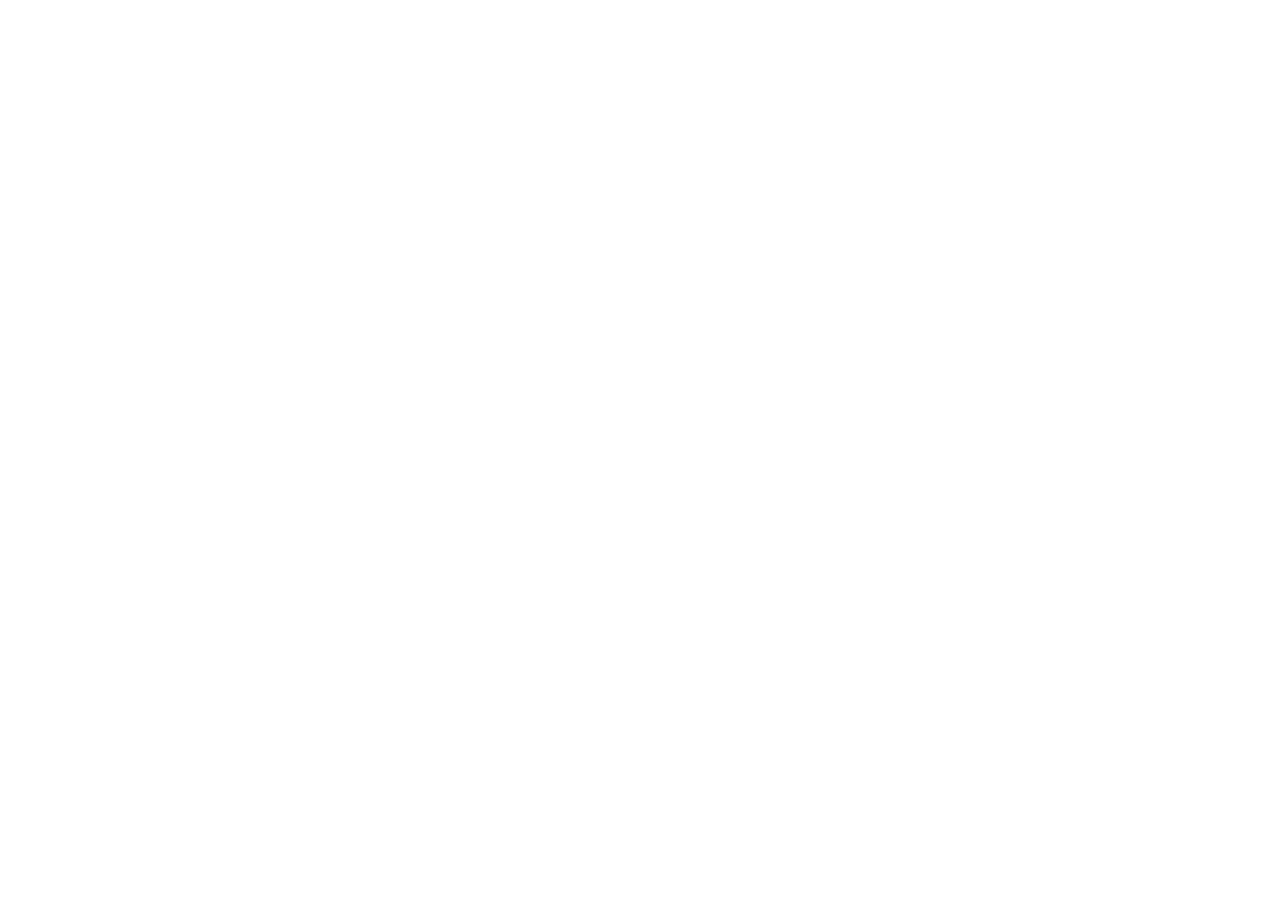
==== agent.html @ a2b8e488 "new commit" ====
<!DOCTYPE html>
<html lang="en">
<head>
    <meta charset="UTF-8">
    <meta name="viewport" content="width=device-width, initial-scale=1.0">
    <title>agent page</title>
    <link rel="preconnect" href="https://fonts.googleapis.com">
<link rel="preconnect" href="https://fonts.gstatic.com" crossorigin>
<link href="https://fonts.googleapis.com/css2?family=Ubuntu:ital,wght@0,300;0,400;0,500;0,700;1,300;1,400;1,500;1,700&display=swap" rel="stylesheet">
<link rel="stylesheet" href="./css/agent.css">
<link rel="stylesheet" href="./css/style.css">

</head>
<body>
    
</body>
</html>
---- css/style.css ----
.ubuntu-light {
  font-family: "Ubuntu", sans-serif;
  font-weight: 300;
  font-style: normal;
}

.ubuntu-regular {
  font-family: "Ubuntu", sans-serif;
  font-weight: 400;
  font-style: normal;
}

.ubuntu-medium {
  font-family: "Ubuntu", sans-serif;
  font-weight: 500;
  font-style: normal;
}

.ubuntu-bold {
  font-family: "Ubuntu", sans-serif;
  font-weight: 700;
  font-style: normal;
}

.ubuntu-light-italic {
  font-family: "Ubuntu", sans-serif;
  font-weight: 300;
  font-style: italic;
}

.ubuntu-regular-italic {
  font-family: "Ubuntu", sans-serif;
  font-weight: 400;
  font-style: italic;
}

.ubuntu-medium-italic {
  font-family: "Ubuntu", sans-serif;
  font-weight: 500;
  font-style: italic;
}

.ubuntu-bold-italic {
  font-family: "Ubuntu", sans-serif;
  font-weight: 700;
  font-style: italic;
}
body{
    margin: 0;
    padding: 0;
    background-color: #FFFFFF;
}
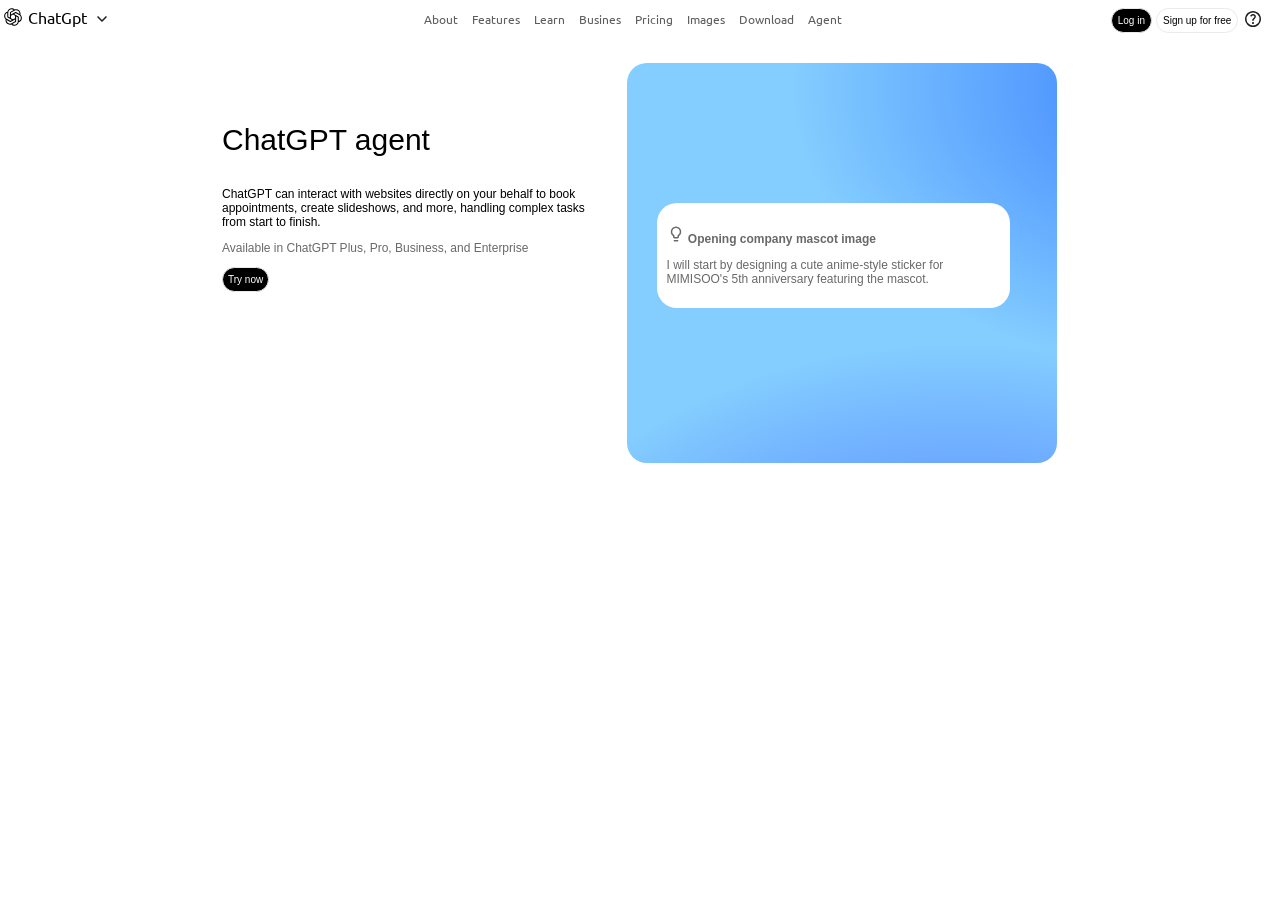
==== commit 3a2ef966: "Last commit agent added bonus" ====
--- a/agent.html
+++ b/agent.html
@@ -12,6 +12,60 @@
 
 </head>
 <body>
+  <header>
+        <div id="lefSide">
+            <a href="./index.html">
+                <svg id="logo" xmlns="http://www.w3.org/2000/svg"
+                    viewBox="0 0 640 640"><!--!Font Awesome Free v7.3.1 by @fontawesome - https://fontawesome.com License - https://fontawesome.com/license/free Copyright 2026 Fonticons, Inc.-->
+                    <path
+                        d="M260.4 249.8L260.4 201.2C260.4 197.1 261.9 194 265.5 192L363.3 135.7C376.6 128 392.5 124.4 408.9 124.4C470.3 124.4 509.3 172 509.3 222.7C509.3 226.3 509.3 230.4 508.8 234.5L407.3 175.1C401.2 171.5 395 171.5 388.9 175.1L260.4 249.8zM488.7 439.2L488.7 323C488.7 315.8 485.6 310.7 479.5 307.1L351 232.4L393 208.3C396.6 206.3 399.7 206.3 403.2 208.3L501 264.7C529.2 281.1 548.1 315.9 548.1 349.7C548.1 388.6 525.1 424.5 488.7 439.3L488.7 439.3zM230.2 336.8L188.2 312.2C184.6 310.2 183.1 307.1 183.1 303L183.1 190.4C183.1 135.6 225.1 94.1 281.9 94.1C303.4 94.1 323.4 101.3 340.3 114.1L239.4 172.5C233.3 176.1 230.2 181.2 230.2 188.4L230.2 336.9L230.2 336.9zM320.6 389L260.4 355.2L260.4 283.5L320.6 249.7L380.8 283.5L380.8 355.2L320.6 389zM359.3 544.7C337.8 544.7 317.8 537.5 300.9 524.7L401.8 466.3C407.9 462.7 411 457.6 411 450.4L411 301.9L453.5 326.5C457.1 328.5 458.6 331.6 458.6 335.7L458.6 448.3C458.6 503.1 416.1 544.6 359.3 544.6L359.3 544.6zM237.8 430.5L140.1 374.2C111.9 357.8 93 323 93 289.2C93 249.8 116.6 214.4 152.9 199.6L152.9 316.3C152.9 323.5 156 328.6 162.1 332.2L290.1 406.4L248.1 430.5C244.5 432.5 241.4 432.5 237.9 430.5zM232.2 514.5C174.3 514.5 131.8 471 131.8 417.2C131.8 413.1 132.3 409 132.8 404.9L233.7 463.3C239.8 466.9 246 466.9 252.1 463.3L380.6 389.1L380.6 437.7C380.6 441.8 379.1 444.9 375.5 446.9L277.7 503.2C264.4 510.9 248.5 514.5 232.1 514.5L232.1 514.5zM359.2 575.4C421.2 575.4 472.9 531.4 484.6 473C541.9 458.1 578.8 404.4 578.8 349.6C578.8 313.8 563.4 278.9 535.8 253.9C538.4 243.1 539.9 232.4 539.9 221.6C539.9 148.4 480.5 93.6 411.9 93.6C398.1 93.6 384.8 95.6 371.5 100.3C348.5 77.8 316.7 63.4 281.9 63.4C219.9 63.4 168.2 107.4 156.5 165.8C99.2 180.6 62.3 234.4 62.3 289.2C62.3 325 77.7 359.9 105.3 384.9C102.7 395.7 101.2 406.4 101.2 417.2C101.2 490.4 160.6 545.2 229.2 545.2C243 545.2 256.3 543.2 269.6 538.5C292.6 561 324.4 575.4 359.2 575.4z" />
+                </svg>
+                <h1 class="ubuntu-regular">ChatGpt</h1>
+                <svg xmlns="http://www.w3.org/2000/svg" height="18px" viewBox="48 -912 864 864" width="18px"
+                    fill="#1f1f1f">
+                    <path d="M480-333 240-573l51-51 189 189 189-189 51 51-240 240Z" />
+                </svg>
+            </a>
+        </div>
+        <nav id="mainMenu">
+            <ul class="ubuntu-regular">
+                <li><a href="">About</a></li>
+                <li><a href="">Features</a></li>
+                <li><a href="">Learn</a></li>
+                <li><a href="">Busines</a></li>
+                <li><a href="">Pricing</a></li>
+                <li><a href="./images.html">Images</a></li>
+                <li><a href="">Download</a></li>
+                <li><a href="./agent.html">Agent</a></li>
+            </ul>
+
+        </nav>
+        <div id="rightSide" class="ubuntu-regular">
+            <svg xmlns="http://www.w3.org/2000/svg" height="18px" viewBox="48 -912 864 864" width="18px" fill="#1f1f1f">
+                <path
+                    d="M514-254q14-14 14-34t-14-34q-14-14-34-14t-34 14q-14 14-14 34t14 34q14 14 34 14t34-14Zm-70-139h73q0-37 6.5-52.5T555-485q35-34 48.5-58t13.5-53q0-55-37.5-89.5T484-720q-51 0-88.5 27T343-620l65 27q9-28 28.5-43.5T482-652q28 0 46 16t18 42q0 23-15.5 41T496-518q-35 32-43.5 52.5T444-393Zm36 297q-79 0-149-30t-122.5-82.5Q156-261 126-331T96-480q0-80 30-149.5t82.5-122Q261-804 331-834t149-30q80 0 149.5 30t122 82.5Q804-699 834-629.5T864-480q0 79-30 149t-82.5 122.5Q699-156 629.5-126T480-96Zm0-72q130 0 221-91t91-221q0-130-91-221t-221-91q-130 0-221 91t-91 221q0 130 91 221t221 91Zm0-312Z" />
+            </svg>
+            <button id="sign-up">Sign up for free</button>
+            <button id="log-in">Log in</button>
+
+
+        </div>
+    </header>
+    <main>
+        <section id="left">
+            <h3>ChatGPT agent</h3>
+            <p>ChatGPT can interact with websites directly on your behalf to book appointments, create slideshows, and more, handling complex tasks from start to finish.</p>
+       <p class="grayText">Available in ChatGPT Plus, Pro, Business, and Enterprise</p>
+       <button>Try now</button>
+        </section>
+        <section id="right">
+            <div>
+                <p class="bold"><svg xmlns="http://www.w3.org/2000/svg" height="18px" viewBox="0 -960 960 960" width="18px" fill="dimgray"><path d="M400-240q-33 0-56.5-23.5T320-320v-50q-57-39-88.5-100T200-600q0-117 81.5-198.5T480-880q117 0 198.5 81.5T760-600q0 69-31.5 129.5T640-370v50q0 33-23.5 56.5T560-240H400Zm0-80h160v-92l34-24q41-28 63.5-71.5T680-600q0-83-58.5-141.5T480-800q-83 0-141.5 58.5T280-600q0 49 22.5 92.5T366-436l34 24v92Zm0 240q-17 0-28.5-11.5T360-120v-40h240v40q0 17-11.5 28.5T560-80H400Zm80-520Z"/></svg>
+                Opening company mascot image</p>
+                <p>I will start by designing a cute anime-style sticker for MIMISOO's 5th anniversary featuring the mascot.</p>
+            </div>
+        </section>
+    </main>
     
 </body>
 </html>
--- a/css/agent.css
+++ b/css/agent.css
@@ -0,0 +1,147 @@
+#mainMenu li {
+    display: inline-block;
+    color: #5D5D5D;
+}
+
+#mainMenu li a {
+    color: #5D5D5D;
+    padding: 0 5px;
+    font-size: 12px;
+}
+
+header {
+    margin: 2px;
+    padding: 0;
+    width: 100%;
+}
+
+header svg {
+    display: inline-block;
+}
+
+header button {
+    display: inline-block;
+    border-radius: 20px;
+    height: 25px;
+    font-size: 10px;
+    border: 1px solid #EAEAEA;
+}
+
+header h1 {
+    display: inline-block;
+    font-size: medium;
+    margin: 0;
+    color: black;
+}
+
+#mainMenu {
+    display: inline-block;
+    width: 60%;
+}
+
+#mainMenu ul {
+    margin: auto;
+    text-align: center;
+    padding: 0;
+}
+
+#lefSide {
+    width: 19%;
+    display: inline-block;
+}
+
+#rightSide {
+    direction: rtl;
+    width: 19%;
+    display: inline-block;
+}
+
+header svg {
+    position: relative;
+    top: 4px;
+    width: 22px;
+}
+
+header a {
+    text-decoration: none;
+}
+
+#log-in {
+    background-color: black;
+    color: white;
+}
+
+#sign-up {
+    background-color: white;
+    border: 1px solid #EAEAEA;
+}
+
+
+header h2 {
+    margin: auto;
+    text-align: center;
+    margin: 20px;
+}
+main{
+    width: 70%;
+    margin: auto;
+    font-family: Arial, Helvetica, sans-serif;
+margin-top: 30px;    
+}
+main #left,#right{
+    width: 48%;
+    height: 400px;
+    display: inline-block;
+    padding: 30px;
+    box-sizing: border-box;
+}
+main #right{
+
+    background:
+        radial-gradient(ellipse at 5% 25%, #ad82f7 0%, transparent 30%),
+        radial-gradient(ellipse at 95% 10%, #367bff 0%, transparent 25%),
+        radial-gradient(ellipse at 75% 75%, #456bff 0%, transparent 35%),
+        radial-gradient(ellipse at 5% 90%, #bd91f5 0%, transparent 30%),
+        radial-gradient(ellipse at 95% 95%, #5257ff 0%, transparent 30%),
+        #84ceff;
+
+    background-attachment: fixed;
+    border-radius: 20px;
+
+}
+main h3{
+    font-size: 30px;
+    font-weight:500;
+}
+main #left button{
+    border-radius: 20px;
+    height: 25px;
+    font-size: 10px;
+    border: 1px solid #EAEAEA;
+    background-color: black;
+    color: white;
+    padding: 5px;
+
+}
+main #left{
+       
+}
+main #left p{
+    font-size: 12px;
+}
+main .grayText{
+    color: dimgray;
+    font-size: 8px;
+}
+main div{
+    margin-top: 110px;
+    background-color: white;
+    width: 90%;
+    font-size: 12px;
+    color: dimgray;
+    border-radius: 20px;
+    padding: 10px;
+}
+main div .bold{
+    font-weight: bold;
+}
